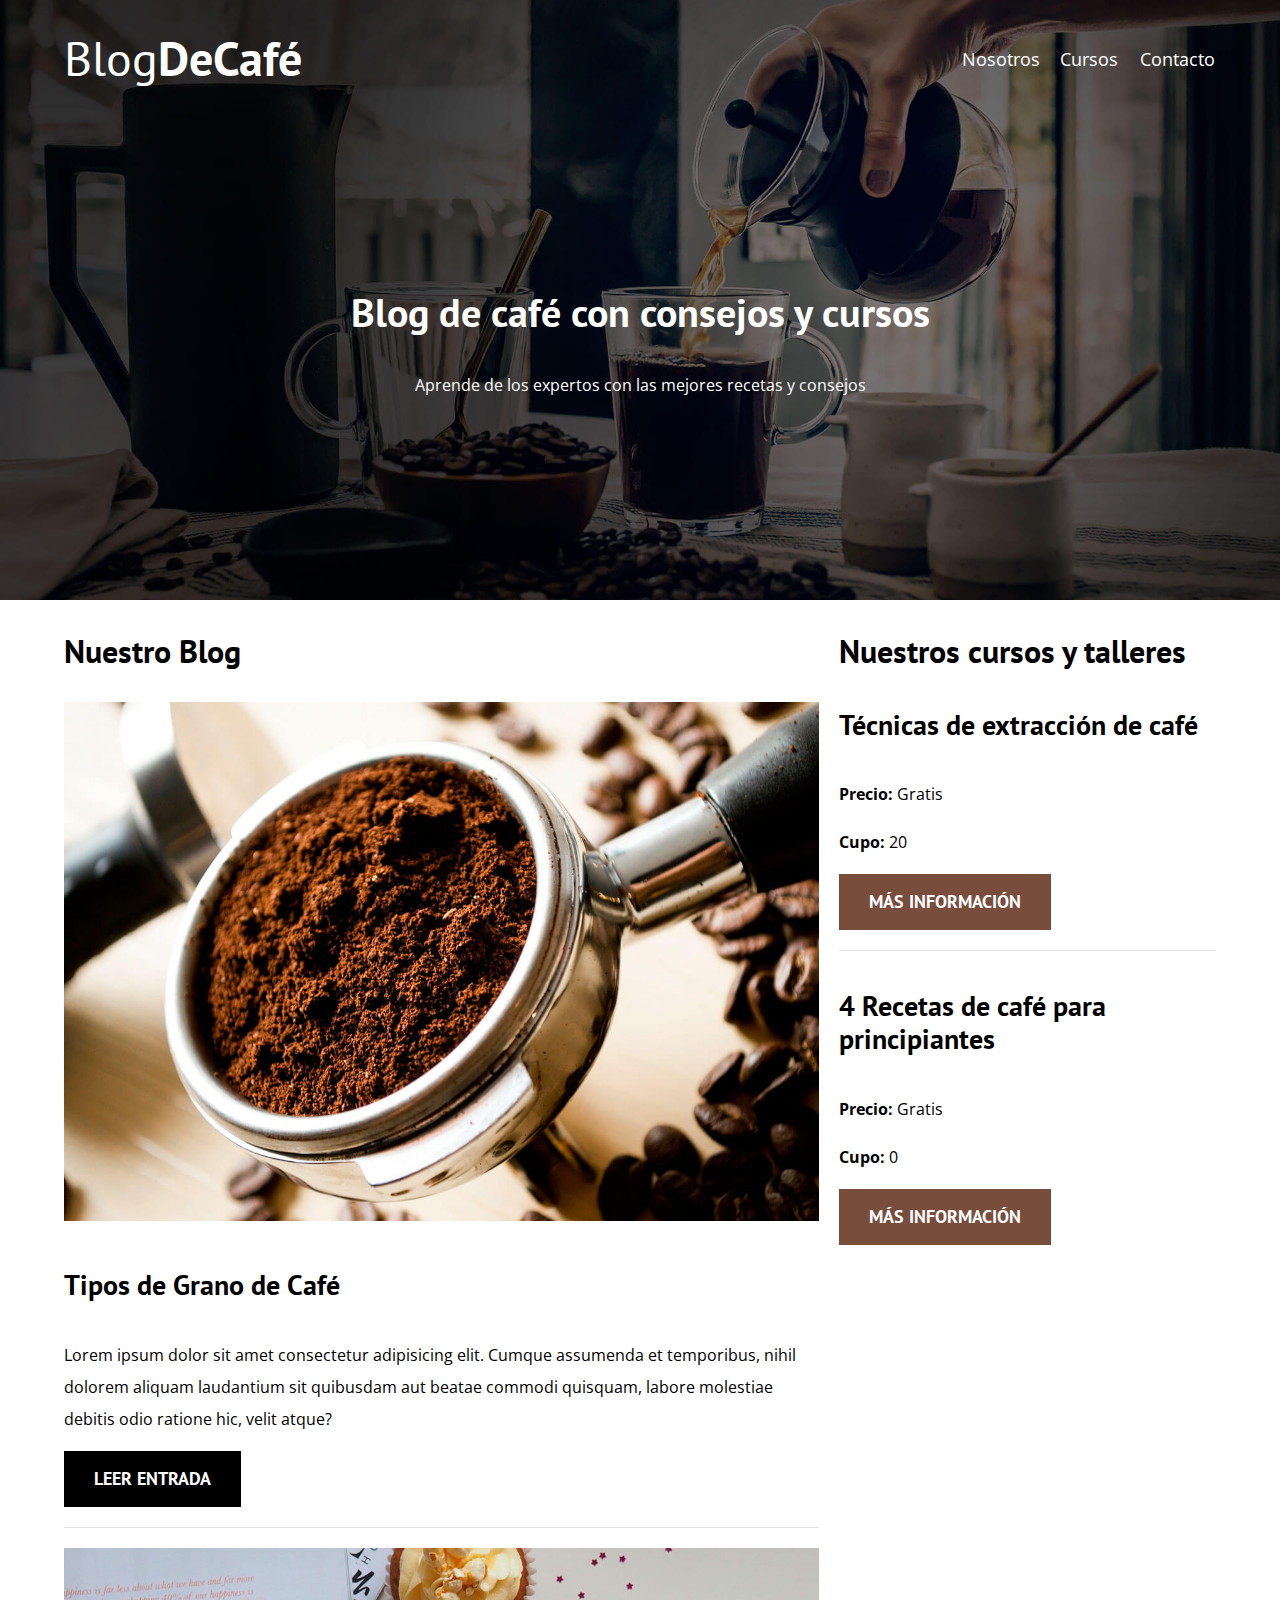
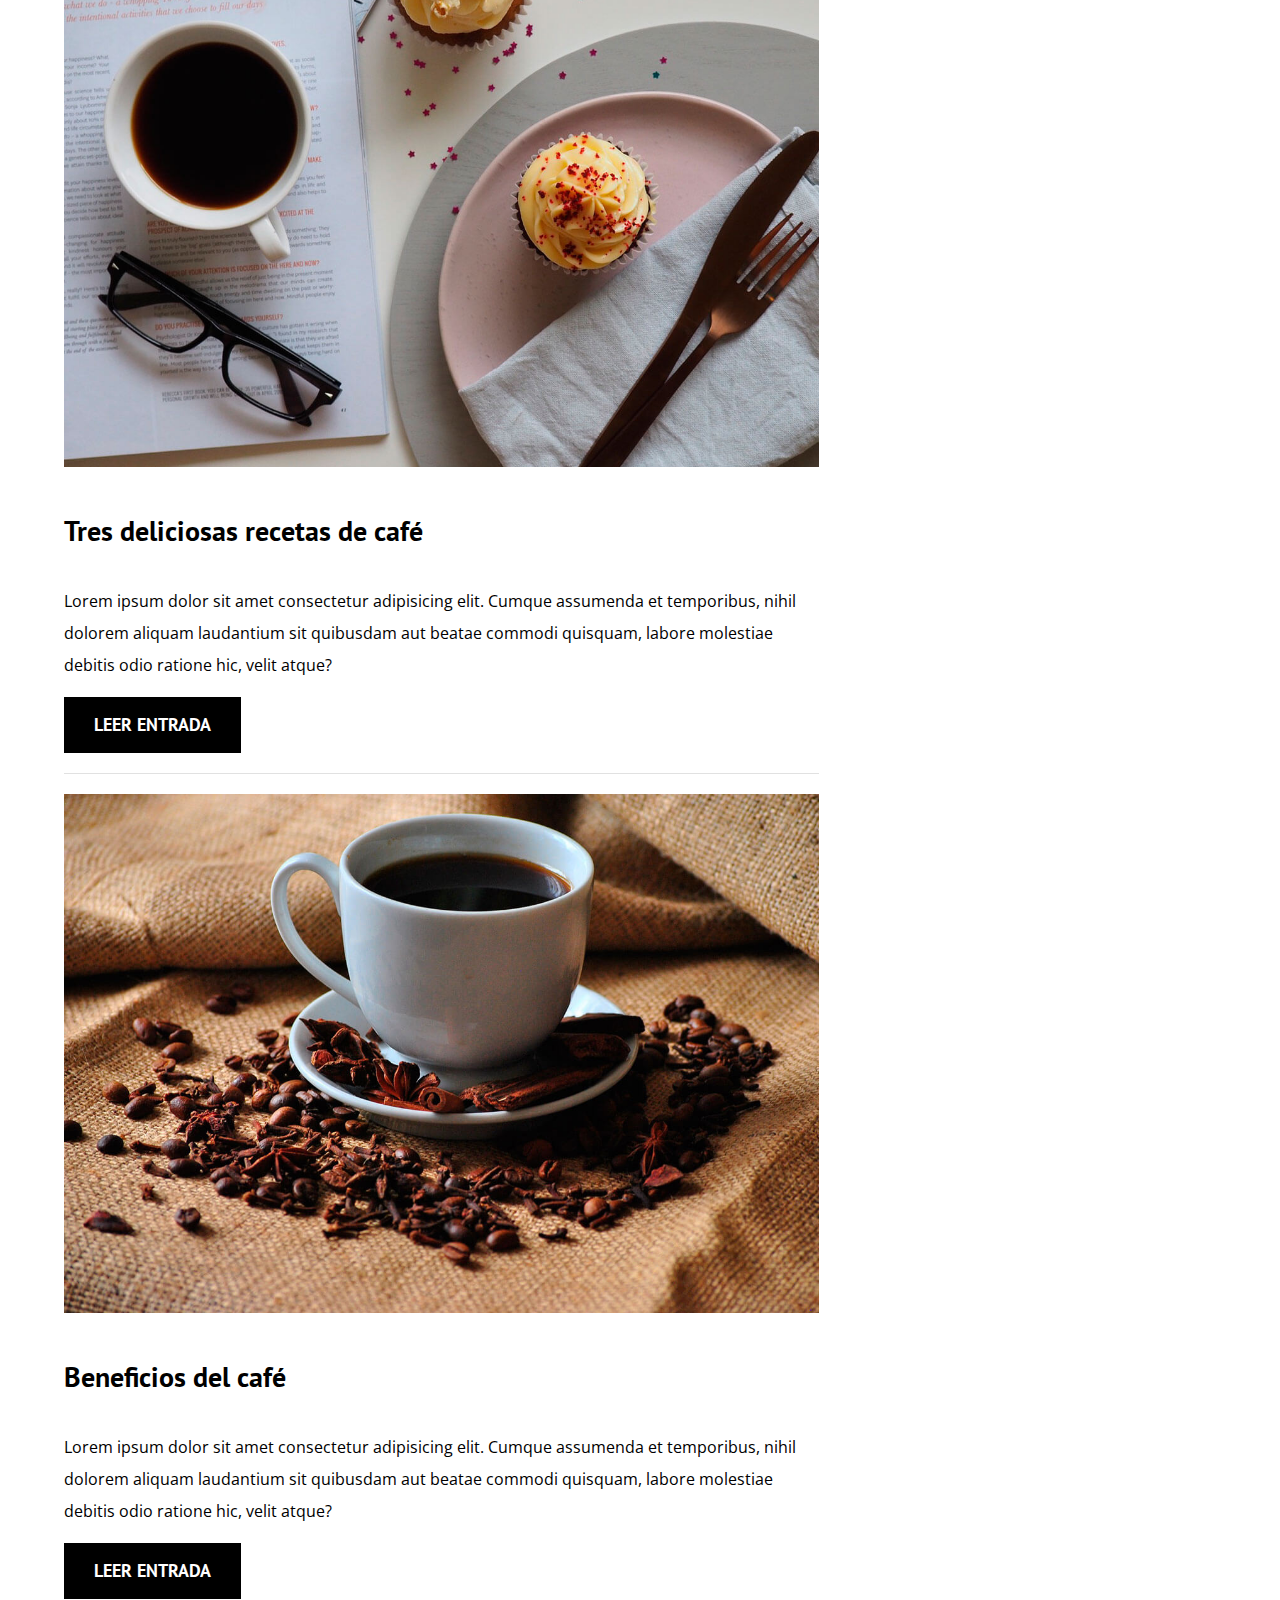
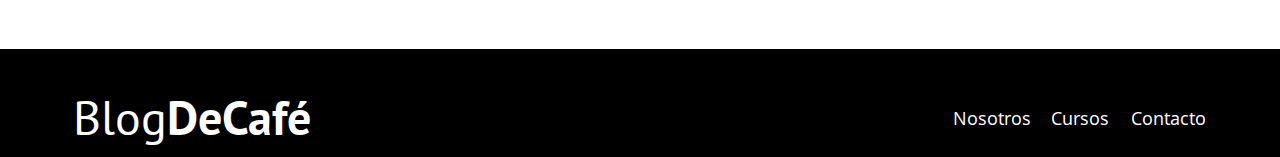
==== index.html @ db063a03 "proyecto de blog de cafe" ====
<!DOCTYPE html>
<html lang="en">
<head>
    <meta charset="UTF-8">
    <meta name="viewport" content="width=device-width, initial-scale=1.0">
    <title>Blog de Cafe</title>
    <link rel="stylesheet" href="css/normalize.css">
    <link href="https://fonts.googleapis.com/css2?family=Open+Sans:ital,wght@0,300..800;1,300..800&family=PT+Sans:ital,wght@0,400;0,700;1,400;1,700&display=swap" rel="stylesheet">
    <link rel="stylesheet" href="css/styles.css">
</head>
<body>
    <header class="header centrar_texto">
        <div class="contenedor">
            <div class="barra">
                <a class="logo" href="index.html">
                    <h1 class="logo_nombre no-margin centrar_texto">Blog<span class="logo_bold">DeCafé</span></h1>
                </a>
                
                <nav class="navegacion centrar_texto">
                    <a class="navegacion_enlace" href="nosotros.html">Nosotros</a>
                    <a class="navegacion_enlace" href="cursos.html">Cursos</a>
                    <a class="navegacion_enlace" href="contacto.html">Contacto</a>
                </nav>
            </div>
        </div>

        <div class="header_texto">
            <h2 class="no-margin">Blog de café con consejos y cursos</h2>
            <p class="no-margin"> Aprende de los expertos con las mejores recetas y consejos</p>
        </div>
    </header>

    <div class="contenedor contenido_principal">
        <main class="Blog">
            <h3>Nuestro Blog</h3>

            <article class="entrada">
                <div class="entrada_imagen">
                    <img src="img/blog1.jpg" alt="imagen blog">
                </div>
                <div class="entrada_contenido">
                    <h4 class="no-margin">Tipos de Grano de Café</h4>
                    <p>Lorem ipsum dolor sit amet consectetur adipisicing elit. Cumque assumenda et temporibus, nihil dolorem aliquam laudantium sit quibusdam aut beatae commodi quisquam, labore molestiae debitis odio ratione hic, velit atque?</p>
                    <a href="entrada.html" class="boton boton_primario centrar_texto">Leer entrada</a>
                </div>
            </article>

            <article class="entrada">
                <div class="entrada_imagen">
                    <img src="img/blog2.jpg" alt="imagen blog">
                </div>
                <div class="entrada_contenido">
                    <h4 class="no-margin">Tres deliciosas recetas de café</h4>
                    <p>Lorem ipsum dolor sit amet consectetur adipisicing elit. Cumque assumenda et temporibus, nihil dolorem aliquam laudantium sit quibusdam aut beatae commodi quisquam, labore molestiae debitis odio ratione hic, velit atque?</p>
                    <a href="entrada.html" class="boton boton_primario centrar_texto">Leer entrada</a>
                </div>
            </article>

            <article class="entrada">
                <div class="entrada_imagen">
                    <img src="img/blog3.jpg" alt="imagen blog">
                </div>
                <div class="entrada_contenido">
                    <h4 class="no-margin">Beneficios del café</h4>
                    <p>Lorem ipsum dolor sit amet consectetur adipisicing elit. Cumque assumenda et temporibus, nihil dolorem aliquam laudantium sit quibusdam aut beatae commodi quisquam, labore molestiae debitis odio ratione hic, velit atque?</p>
                    <a href="entrada.html" class="boton boton_primario centrar_texto">Leer entrada</a>
                </div>
            </article>
        </main>
        <aside class="sidebar">
            <h3>Nuestros cursos y talleres</h3>
            <div class="cursos">
                <h4>Técnicas de extracción de café</h4>
                <p class="cursos_texto"> Precio:<span class="cursos_normal"> Gratis</span></p>
                <p class="cursos_texto"> Cupo:<span class="cursos_normal"> 20</span></p>
                <a href="cursos.html" class="boton boton_secundario centrar_texto">Más información</a>
            </div> 
            <div class="cursos">
                <h4>4 Recetas de café para principiantes</h4>
                <p class="cursos_texto"> Precio:<span class="cursos_normal"> Gratis</span></p>
                <p class="cursos_texto"> Cupo:<span class="cursos_normal"> 0</span></p>
                <a href="cursos.html" class="boton boton_secundario centrar_texto">Más información</a>
            </div> 
        </aside>
    </div>

    <footer class="footer">
        <div class="contenedor">
            <div class="barra">
                <a class="logo" href="index.html">
                    <h1 class="logo_nombre no-margin centrar_texto">Blog<span class="logo_bold">DeCafé</span></h1>
                </a>
                
                <nav class="navegacion centrar_texto">
                    <a class="navegacion_enlace" href="#">Nosotros</a>
                    <a class="navegacion_enlace" href="#">Cursos</a>
                    <a class="navegacion_enlace" href="#">Contacto</a>
                </nav>
            </div>
        </div> 
    </footer>

</body>
</html>
---- css/styles.css ----
:root{
    --fuenteHeading: "PT Sans", sans-serif;
    --fuenteParrafos: "Open Sans", sans-serif;

    --primario: #784D3C;
    --blanco: #FFFFFF;
    --negro: #000000;
    --gris: #E1E1E1;
}html{
     box-sizing: border-box; 
     font-size: 62.5%; 
}
*, *:before, *:after{ 
     box-sizing: inherit; 
} 
body{ 
     font-family: var(--fuenteParrafos); 
     font-size: 1.6rem;
     line-height: 2;
}

/* CSS globales */

.contenedor{
    width: min(90%, 120rem);
    margin: 0 auto;
}

a{
    text-decoration: none;
}

h1, h2, h3, h4{
    font-family: var(--fuenteHeading);
    line-height: 1.2;
}

h1{
    font-size: 4.8rem;
}

h2{
    font-size: 4rem;
}

h3{
    font-size: 3.2rem;
}

h4{
    font-size: 2.8rem;
}

img{
    max-width: 100%;
}

.no_margin{
    margin: 0;
}

.no_padding{
    padding: 0;
}

.centrar_texto{
    text-align: center;
}

/*----------------------*/


/* CSS header */

.header{
    background-image: url(../img/banner.jpg);
    height: 60rem;
    background-size: cover;
    background-repeat: no-repeat;
    background-position: center center;
}

.header_texto{
    color: var(--blanco);
    margin-top: 5rem;
}
@media (min-width: 768px){
     .header_texto{
        margin-top: 20rem;
     }
} 

.barra{
    padding-top: 3rem;
}
@media (min-width: 768px){
     .barra{
        display: flex;
        justify-content: space-between;
        align-items: center;
     }
}
.logo{
    color: var(--blanco);
}
.logo_nombre{
    font-weight: normal;
    margin: 0;
}
.logo_bold{
    font-weight: bold;
}

.navegacion{
    margin-top: 4rem;
}
@media (min-width: 768px){
     .navegacion{
        margin-top: 0;
        display: grid;
        grid-template-columns: repeat(3, 1fr);
        gap: 1rem;
     }
}
.navegacion_enlace{
    display: block;
    font-size: 1.8rem;
    color: var(--blanco);
}

/*----------------------*/

/* CSS contenido principal */

@media (min-width: 768px){
     .contenido_principal{
        display: grid;
        grid-template-columns: 2fr 1fr;
        column-gap: 2rem;
     }
}

.entrada{
    border-bottom: 1px solid var(--gris);
    margin-bottom: 2rem;
}
.entrada:last-of-type{
    border-bottom: none;
    margin-bottom: 0;
}

.boton{
    display: block;
    font-family: var(--fuenteHeading);
    color: var(--blanco);
    padding: 1rem 3rem;
    font-size: 1.8rem;
    text-transform: uppercase;
    font-weight: bold;
    margin-bottom: 2rem;
    border: none;
}
.boton:hover{
    cursor: pointer;
}
@media (min-width: 768px){
     .boton{
        display: inline-block;
     }
}
.boton_primario{
    background-color: var(--negro);
}
.boton_secundario{
    background-color: var(--primario);
}

.cursos{
    border-bottom: 1px solid var(--gris);
    margin-bottom: 2rem;
}
.cursos:last-of-type{
    border-bottom: none;
    margin-bottom: 0;
}

.cursos_texto{
    font-weight: bold;
}
.cursos_normal{
    font-weight: normal;
}
/*----------------------*/
/* CSS footer */

.footer{
    background-color: var(--negro);
    color: var(--blanco);
    padding: 1rem;
    margin-top: 3rem;
}
/*----------------------*/

/* CSS nosotros */

@media (min-width: 992px){
    .nosotros_contenido{
        display: grid;
        grid-template-columns: repeat(2, 1fr);
        column-gap: 2rem;
        align-items: center;
    }
}
/*----------------------*/

/* CSS cursos */

.curso{
    border-bottom: 1px solid var(--gris);
    margin-bottom: 2rem;
}
.curso:last-of-type{
    border-bottom: none;
    margin-bottom: 0;
}
@media (min-width: 768px){
    .curso{
        display: grid;
        grid-template-columns: 1fr 2fr;
        gap: 2rem;
        align-items: start;
    }
}

/*----------------------*/

/* CSS contacto */

.contacto_bg{
    background-image: url(../img/contacto.jpg);
    height: 40rem;
    background-size: cover;
}

/*----------------------*/

/* CSS formulario */

.formulario{
    background-color: var(--blanco);
    margin: -5rem auto 0 auto;
    width: 95%;
    padding: 5rem;
    border-radius: .5rem;
}

.campo{
    display: flex;
    margin-bottom: 2rem;
}
.campo_label{
    flex: 0 0 9rem;
    text-align: right;
    padding-right: 2rem;
}
.campo_field{
    flex: 1;
    border: 1px solid var(--gris);
    width: 100%;
}
.campo_field_textarea{
height: 20rem;
}


/*----------------------*/
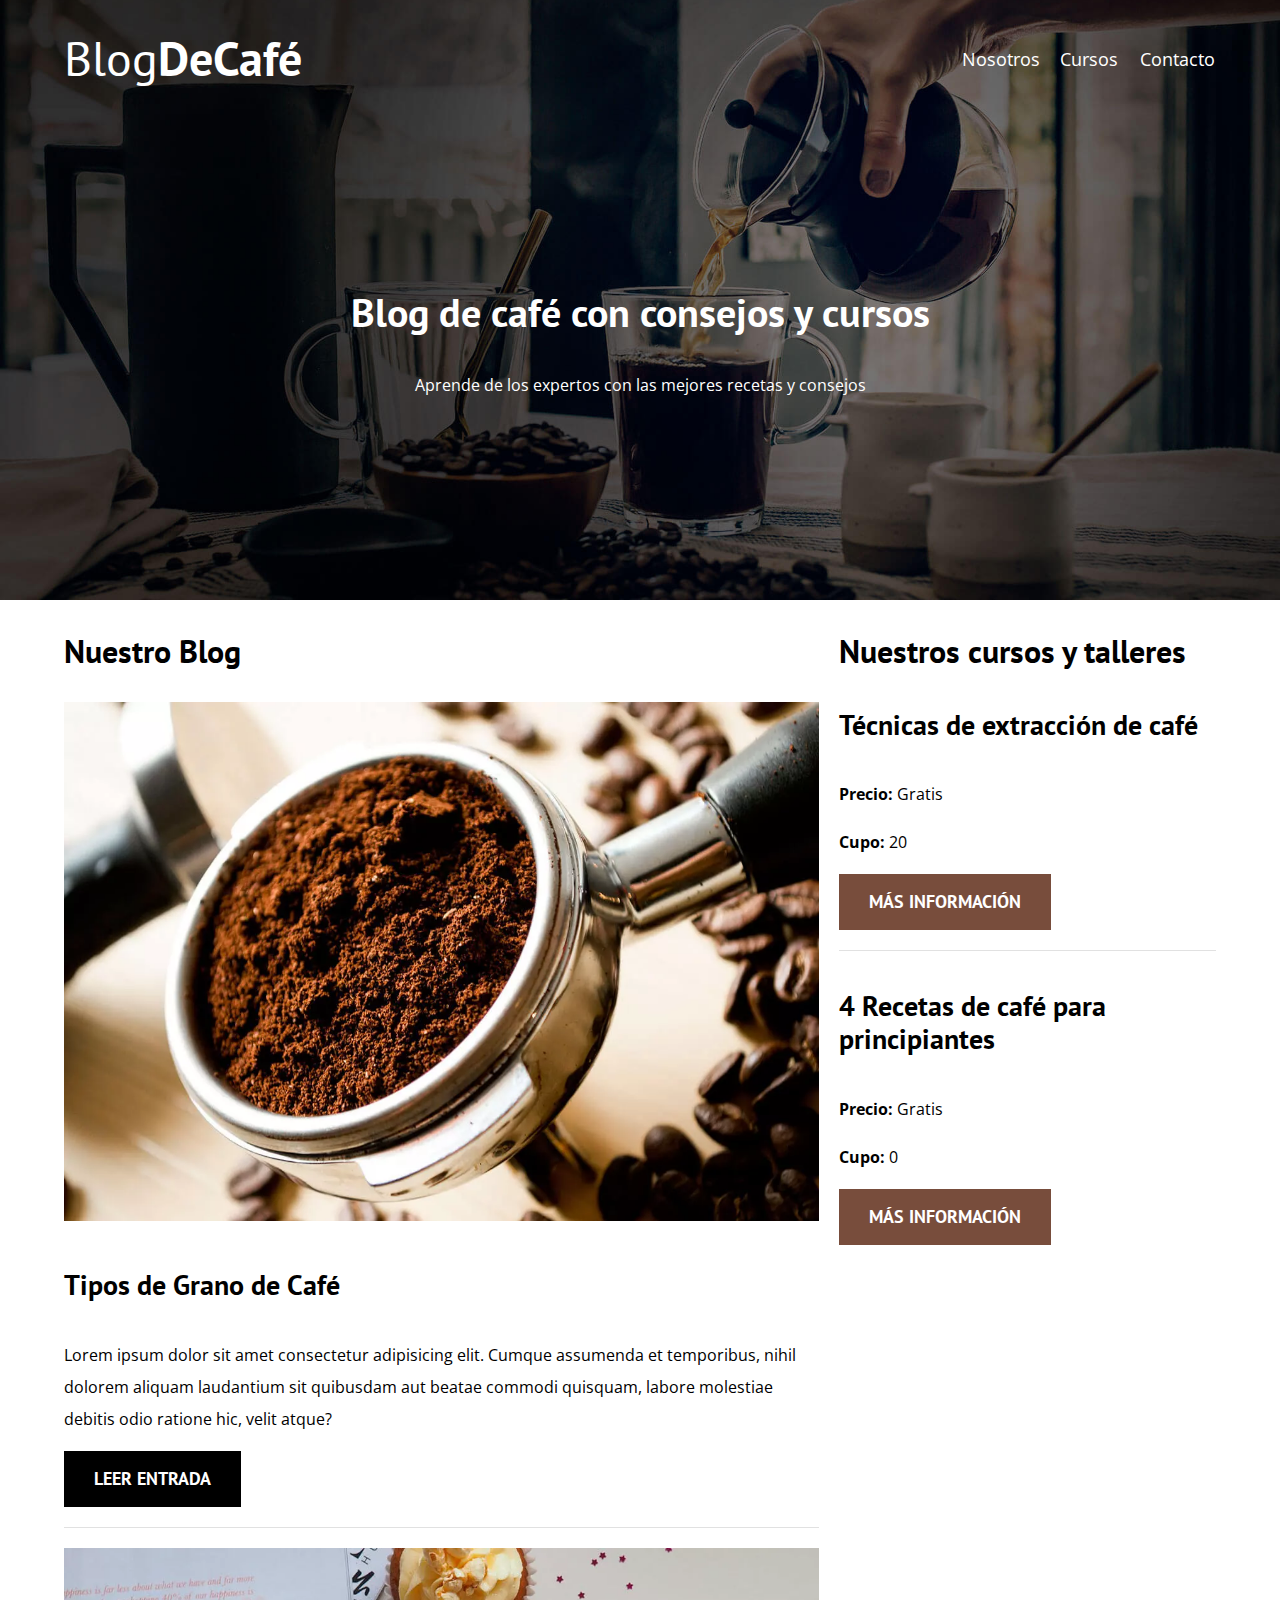
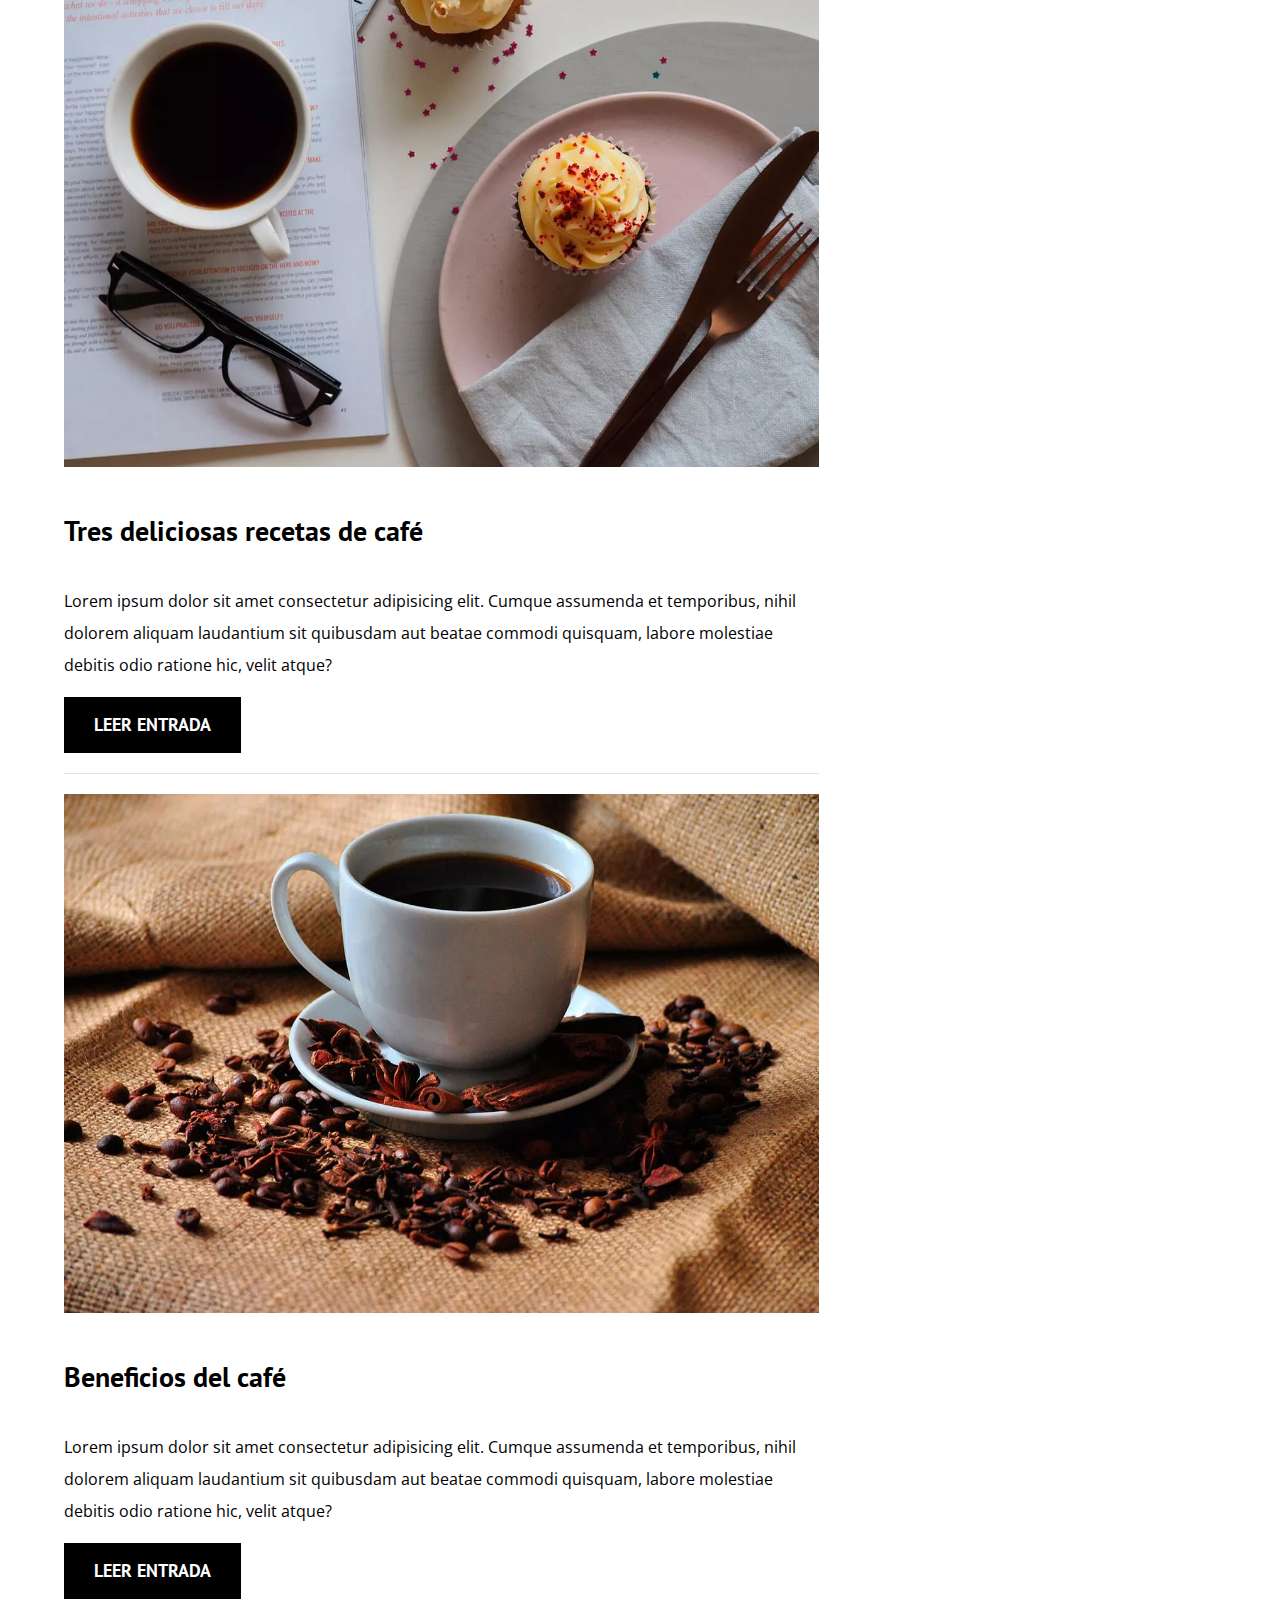
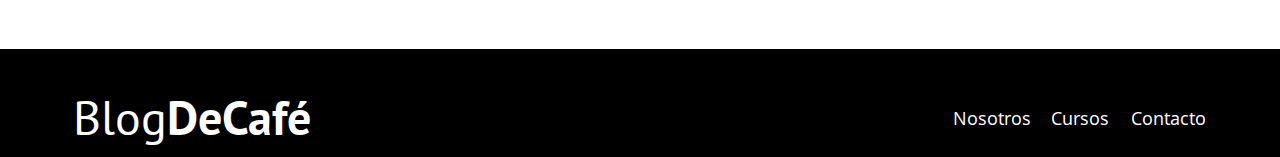
==== commit 75449e38: "Agregando performance y webp en html" ====
--- a/index.html
+++ b/index.html
@@ -4,9 +4,17 @@
     <meta charset="UTF-8">
     <meta name="viewport" content="width=device-width, initial-scale=1.0">
     <title>Blog de Cafe</title>
+
+    <link rel="preload" href="css/normalize.css" as="style">
     <link rel="stylesheet" href="css/normalize.css">
+
+    <link rel="preload" href="https://fonts.googleapis.com/css2?family=Open+Sans:ital,wght@0,300..800;1,300..800&family=PT+Sans:ital,wght@0,400;0,700;1,400;1,700&display=swap" crossorigin="crossorigin" as="font">
     <link href="https://fonts.googleapis.com/css2?family=Open+Sans:ital,wght@0,300..800;1,300..800&family=PT+Sans:ital,wght@0,400;0,700;1,400;1,700&display=swap" rel="stylesheet">
+    
+    <link rel="preload" href="css/styles.css" as="style">
     <link rel="stylesheet" href="css/styles.css">
+
+
 </head>
 <body>
     <header class="header centrar_texto">
@@ -36,7 +44,10 @@
 
             <article class="entrada">
                 <div class="entrada_imagen">
-                    <img src="img/blog1.jpg" alt="imagen blog">
+                    <picture>
+                        <source loading="lazy" srcset="img/blog1.webp" type="image/webp">
+                        <img loading="lazy" src="img/blog1.jpg" alt="imagen blog">
+                    </picture>   
                 </div>
                 <div class="entrada_contenido">
                     <h4 class="no-margin">Tipos de Grano de Café</h4>
@@ -47,7 +58,10 @@
 
             <article class="entrada">
                 <div class="entrada_imagen">
-                    <img src="img/blog2.jpg" alt="imagen blog">
+                    <picture>
+                        <source loading="lazy" srcset="img/blog2.webp" type="image/webp">
+                        <img loading="lazy" src="img/blog2.jpg" alt="imagen blog">
+                    </picture>
                 </div>
                 <div class="entrada_contenido">
                     <h4 class="no-margin">Tres deliciosas recetas de café</h4>
@@ -58,7 +72,10 @@
 
             <article class="entrada">
                 <div class="entrada_imagen">
-                    <img src="img/blog3.jpg" alt="imagen blog">
+                    <picture>
+                        <source loading="lazy" srcset="img/blog3.webp" type="image/webp">
+                        <img loading="lazy" src="img/blog3.jpg" alt="imagen blog">
+                    </picture>
                 </div>
                 <div class="entrada_contenido">
                     <h4 class="no-margin">Beneficios del café</h4>
